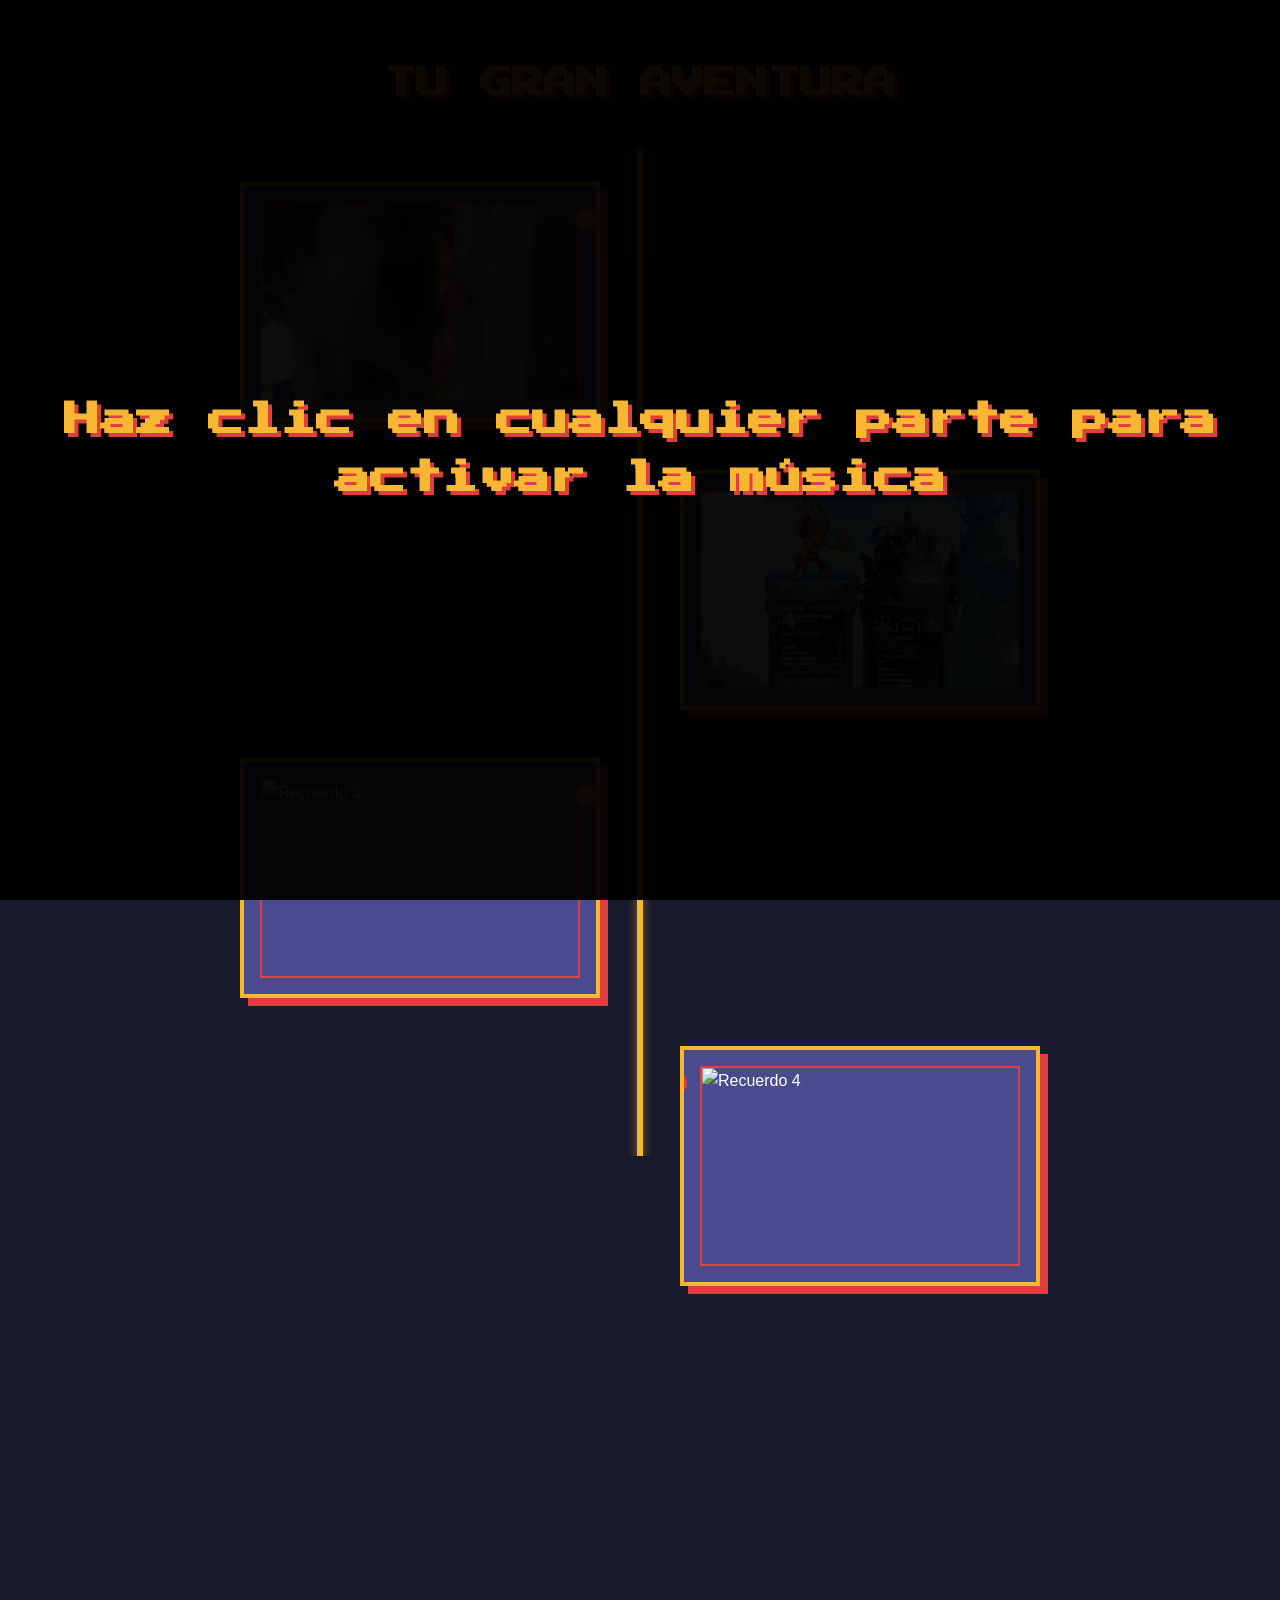
==== recuerdos.html @ 3044c660 "Felizcum" ====
<!DOCTYPE html>
<html lang="en">
<head>
    <meta charset="UTF-8">
    <meta name="viewport" content="width=device-width, initial-scale=1.0">
    <title>Mural de Recuerdos</title>
    <audio src="resources/chrono.mp3" loop id="musica-fondo" autoplay muted></audio>
    <link rel="stylesheet" href="./css/recuerdos.css">
    <link href="https://fonts.googleapis.com/css2?family=Press+Start+2P&display=swap" rel="stylesheet">
</head>
<body>
    <div id="activar-sonido-overlay">
        <h2>Haz clic en cualquier parte para activar la música</h2>
    </div>
    
    <div class="background-icons">
        <img src="resources/mascara.png" alt="Icono">
        <img src="resources/tobi.png" alt="Icono">
        <img src="resources/xbox.png" alt="Icono">
        <img src="resources/libro.png" alt="Icono">
        <img src="resources/disco.png" alt="Icono">
        <img src="resources/rosa.png" alt="Icono">
        <img src="resources/sun.png" alt="Icono">
        <img src="resources/whitedress.png" alt="Icono">
    </div>

    <div class="container timeline-page">
        <h1 class="timeline-title">
            <span class="title-part-1">TU</span>
            <span class="title-part-2">GRAN</span>
            <span class="title-part-3">AVENTURA</span>
        </h1>
        
        <div class="vertical-timeline-container">
            
            <div class="memory-card timeline-left" 
            
            data-text="Nivel 1: El Origen del Caos :v 
                 KAJKAJSKSJ T acuerdas? Literal todo empezó por un estúpido ':v'.
                  De todas las formas raras de conocer a alguien, 
                  la nuestra se gana un premio XDDD. No sé qué esperaba, horas hablando. Fue una gran decision en mi vida fue responder a ese meme KAJKAJSKSJ." 
                 data-img-src="resources/vv.png">
                <img src="resources/vv.png" alt="Recuerdo 1">
                <div class="memory-card-overlay">Nivel 1</div>
            </div>

            <div class="memory-card timeline-right" 
                 data-text="Nivel 2: Misión Desvelo XDDD
Definitivamente ganaste esta vez mafe.
Siempre deciamos, un ratito nomas y de la nada daban las 4 AM.
 Estabamos bien viciados. Lo peor es que al otro dia teniamos que despertar temprano XDDD.
  No c como le haciamos, pero fueron buenos momentos, igual con el rovloz" 
                 data-img-src="resources/brawl.jpg">
                <img src="resources/brawl.jpg" alt="Recuerdo 2">
                <div class="memory-card-overlay">Nivel 5</div>
            </div>

            <div class="memory-card timeline-left" 
                 data-text="Jefe Final: El día de la graduación. ¡Lo logramos! Siguiente nivel: El mundo real." 
                 data-img-src="resources/img/recuerdo3.jpg">
                <img src="resources/img/recuerdo3.jpg" alt="Recuerdo 3">
                <div class="memory-card-overlay">Jefe Final</div>
            </div>

            <div class="memory-card timeline-right" 
                 data-text="Misión Secundaria: La primera vez que cocinamos juntos... y casi quemamos la cocina." 
                 data-img-src="resources/img/recuerdo4.jpg">
                <img src="resources/img/recuerdo4.jpg" alt="Recuerdo 4">
                <div class="memory-card-overlay">Side-Quest</div>
            </div>

            <div class="memory-card timeline-left" 
                 data-text="Nivel 20: ¡Feliz cumpleaños! Gracias por todos los niveles compartidos." 
                 data-img-src="resources/img/recuerdo5.jpg">
                <img src="resources/img/recuerdo5.jpg" alt="Recuerdo 5">
                <div class="memory-card-overlay">Nivel 20</div>
            </div>

        </div>
    </div>

    <div id="timeline-modal" class="timeline-modal">
        <span id="timeline-close" class="timeline-close-btn">&times;</span>
        <div class="timeline-modal-content">
            <div class="zoomed-img-container">
                <img id="zoomed-img" src="" alt="Recuerdo en grande">
            </div>
            <div class="zoomed-description">
                <p id="zoomed-text"></p>
            </div>
        </div>
    </div>

    <script src="./js/scripts2.js"></script>
</body>
</html>
---- css/recuerdos.css ----
@import url('https://fonts.googleapis.com/css2?family=Press+Start+2P&display=swap');

* {
    box-sizing: border-box;
    margin: 0;
    padding: 0;
}

html, body {
    background-color: #1a1a2e;
    min-height: 100%;
}

body {
    font-family: -apple-system, BlinkMacSystemFont, "Segoe UI", Roboto, Helvetica, Arial, sans-serif;
    line-height: 1.6;
    color: #ffffff;
    overflow-x: hidden;
}

.container {
    max-width: 1000px;
    margin: auto;
    overflow: hidden;
    padding: 0 1rem;
    position: relative;
    z-index: 10;
}

@keyframes animStar {
    from { transform: translateY(0px); }
    to { transform: translateY(-100vh); }
}

.background-stars {
    position: fixed;
    top: 0;
    left: 0;
    width: 100%;
    height: 100%;
    overflow: hidden;
    z-index: 0;
}

.stars, .stars2, .stars3 {
    position: absolute;
    top: 0;
    left: 0;
    width: 100%;
    height: 100%;
    pointer-events: none;
}

.stars {
    box-shadow: 10px 50px #FFF, 80px 120px #FFF, 200px 30px #FFF, 300px 100px #FFF, 450px 70px #FFF, 600px 150px #FFF, 700px 200px #FFF, 800px 50px #FFF, 900px 100px #FFF, 1000px 170px #FFF, 1100px 30px #FFF, 1200px 80px #FFF, 1300px 130px #FFF, 1400px 180px #FFF, 1500px 50px #FFF, 1600px 120px #FFF, 1700px 10px #FFF, 1800px 100px #FFF, 1900px 40px #FFF;
    animation: animStar 50s linear infinite;
}

.stars2 {
    box-shadow: 15px 65px #EEE, 95px 135px #EEE, 215px 45px #EEE, 315px 115px #EEE, 465px 85px #EEE, 615px 165px #EEE, 715px 215px #EEE, 815px 65px #EEE, 915px 115px #EEE, 1015px 185px #EEE, 1115px 45px #EEE, 1215px 95px #EEE, 1315px 145px #EEE, 1415px 195px #EEE, 1515px 65px #EEE, 1615px 135px #EEE, 1715px 25px #EEE, 1815px 115px #EEE, 1915px 55px #EEE;
    animation: animStar 100s linear infinite;
}

.stars3 {
    box-shadow: 5px 45px #DDD, 75px 105px #DDD, 195px 25px #DDD, 295px 95px #DDD, 445px 65px #DDD, 595px 145px #DDD, 695px 195px #DDD, 795px 45px #DDD, 895px 95px #DDD, 995px 165px #DDD, 1095px 25px #DDD, 1195px 75px #DDD, 1295px 125px #DDD, 1395px 175px #DDD, 1495px 45px #DDD, 1595px 115px #DDD, 1695px 5px #DDD, 1795px 95px #DDD, 1895px 35px #DDD;
    animation: animStar 150s linear infinite;
}

.background-icons {
    position: fixed;
    top: 0;
    left: 0;
    width: 100%;
    height: 100%;
    z-index: 1;
    overflow: hidden;
    pointer-events: none;
}

.background-icons img {
    position: absolute;
    bottom: -100px;
    width: 80px;
    height: auto;
    opacity: 0.6;
    pointer-events: none;
}

@keyframes floatUp {
    from { transform: translateY(0); opacity: 0.6; }
    to { transform: translateY(-110vh); opacity: 0; }
}
@keyframes floatSway {
    0% { transform: translate(0, 0); opacity: 0.6; }
    50% { transform: translate(40px, -50vh); opacity: 0.5; }
    100% { transform: translate(-40px, -110vh); opacity: 0; }
}
@keyframes floatRotate {
    from { transform: translateY(0) rotate(0deg); opacity: 0.6; }
    to { transform: translateY(-110vh) rotate(360deg); opacity: 0; }
}

.background-icons img:nth-child(1) {
    left: 10%;
    width: 60px;
    animation: floatSway 12s linear 0s infinite;
}
.background-icons img:nth-child(2) {
    left: 45%;
    width: 100px;
    animation: floatRotate 18s linear 2s infinite;
}
.background-icons img:nth-child(3) {
    left: 70%;
    width: 70px;
    animation: floatUp 10s linear 5s infinite;
}
.background-icons img:nth-child(4) {
    left: 85%;
    width: 90px;
    animation: floatSway 16s linear 1s infinite;
}
.background-icons img:nth-child(5) {
    left: 25%;
    width: 85px;
    animation: floatRotate 13s linear 7s infinite;
}
.background-icons img:nth-child(6) {
    left: 55%;
    width: 65px;
    animation: floatUp 11s linear 4s infinite;
}
.background-icons img:nth-child(7) {
    left: 5%;
    width: 110px;
    animation: floatSway 17s linear 6s infinite;
}
.background-icons img:nth-child(8) {
    left: 75%;
    width: 75px;
    animation: floatRotate 14s linear 9s infinite;
}


.timeline-title {
    font-family: 'Press Start 2P', cursive;
    font-size: 2rem;
    color: #f7b733;
    text-shadow: 4px 4px 0px #e03f3f;
    text-align: center;
    margin: 4rem auto 3rem auto;
    line-height: 1.2;
    overflow: hidden;
    padding: 0 10px;
    white-space: nowrap;
}

.timeline-title span {
    display: inline-block;
    opacity: 0;
    transform: translateY(20px);
    animation: textFadeInUp 0.8s ease-out forwards;
}

.timeline-title .title-part-1 { animation-delay: 0.1s; }
.timeline-title .title-part-2 { animation-delay: 0.3s; }
.timeline-title .title-part-3 { animation-delay: 0.5s; }

@keyframes textFadeInUp {
    to {
        opacity: 1;
        transform: translateY(0);
    }
}

.vertical-timeline-container {
    position: relative;
    max-width: 800px;
    margin: 0 auto;
    padding: 2rem 0;
}

.vertical-timeline-container::after {
    content: '';
    position: absolute;
    width: 6px;
    background-color: #f7b733;
    top: 0;
    bottom: 0;
    left: 50%;
    margin-left: -3px;
    border-radius: 3px;
    box-shadow: 0 0 10px rgba(247, 183, 51, 0.5);
    animation: drawLine 2s ease-out forwards;
}

@keyframes drawLine {
    from { height: 0; }
    to { height: 100%; }
}

.memory-card {
    position: relative;
    padding: 1rem;
    background-color: #4a4a8f;
    border: 4px solid #f7b733;
    box-shadow: 8px 8px 0px #e03f3f;
    margin-bottom: 3rem;
    transition: all 0.2s ease-in-out;
    cursor: pointer;
    overflow: hidden;
    width: 45%;
    opacity: 0;
    transform: translateY(30px);
    animation: cardFadeInUp 0.8s ease-out forwards;
}

@keyframes cardFadeInUp {
    to {
        opacity: 1;
        transform: translateY(0);
    }
}

.memory-card:nth-child(1) { animation-delay: 0.8s; }
.memory-card:nth-child(2) { animation-delay: 1.1s; }
.memory-card:nth-child(3) { animation-delay: 1.4s; }
.memory-card:nth-child(4) { animation-delay: 1.7s; }
.memory-card:nth-child(5) { animation-delay: 2.0s; }

.memory-card::before {
    content: '';
    position: absolute;
    width: 20px;
    height: 20px;
    border-radius: 50%;
    background-color: #f7b733;
    border: 3px solid #e03f3f;
    z-index: 1;
    top: 20px;
    transform: translateX(-50%);
}

.timeline-left {
    left: 0;
    transform-origin: left center;
}
.timeline-left::before {
    left: 100%;
    margin-left: -10px;
}

.timeline-right {
    left: 55%;
    transform-origin: right center;
}
.timeline-right::before {
    left: -10px;
    margin-left: 0;
}

@media screen and (max-width: 767px) {
    .vertical-timeline-container::after {
        left: 20px;
    }
    .memory-card {
        width: calc(100% - 60px);
        margin-left: 60px;
        left: 0;
        transform-origin: left center;
    }
    .memory-card::before {
        left: -30px;
        margin-left: 0;
    }
    .timeline-right, .timeline-left {
        left: 0;
    }
    .timeline-title {
        font-size: 1.5rem;
    }
}

.memory-card:hover {
    transform: scale(1.02) translate(3px, 3px);
    box-shadow: 3px 3px 0px #000000;
}
.memory-card:hover img {
    transform: scale(1.05);
}

.memory-card img {
    display: block;
    width: 100%;
    height: 200px;
    object-fit: cover;
    border: 2px solid #e03f3f;
    transition: transform 0.3s ease;
}

.memory-card-overlay {
    position: absolute;
    bottom: 0;
    left: 0;
    width: 100%;
    background: rgba(0, 0, 0, 0.7);
    color: #f7b733;
    padding: 0.8rem;
    text-align: center;
    font-family: 'Press Start 2P', cursive;
    font-size: 0.8rem;
    transform: translateY(100%);
    transition: transform 0.3s ease-out;
}

.memory-card:hover .memory-card-overlay {
    transform: translateY(0);
}

.timeline-modal {
    position: fixed;
    z-index: 1000;
    left: 0;
    top: 0;
    width: 100%;
    height: 100%;
    background-color: rgba(26, 26, 46, 0.95);
    display: flex;
    justify-content: center;
    align-items: center;
    visibility: hidden;
    opacity: 0;
    transform: scale(0.5);
    transition: all 0.3s cubic-bezier(0.175, 0.885, 0.32, 1.275);
}

.timeline-modal.visible {
    visibility: visible;
    opacity: 1;
    transform: scale(1);
}

.timeline-modal-content {
    display: flex;
    font-family: 'Press Start 2P', cursive;
    background-color: #fefefe;
    color: #1a1a2e;
    padding: 30px;
    border: 8px solid #4a4a8f;
    width: 90%;
    max-width: 1000px;
    position: relative;
    box-shadow: 15px 15px 0px #000;
    flex-direction: column;
    text-align: center;
}

@media (min-width: 768px) {
    .timeline-modal-content {
        flex-direction: row;
        text-align: left;
    }
}

.zoomed-img-container {
    flex: 1.5;
    padding: 10px;
}

#zoomed-img {
    width: 100%;
    max-height: 500px;
    object-fit: contain;
    border: 4px solid #e03f3f;
    box-shadow: 5px 5px 0px #000000;
}

.zoomed-description {
    flex: 1;
    padding: 20px;
    font-size: 0.9rem;
    line-height: 1.8;
    background-color: #f0f0f0;
    border: 2px dashed #4a4a8f;
    display: flex;
    align-items: center;
    justify-content: center;
    opacity: 0;
    transform: translateX(30px);
    transition: all 0.5s ease-out 0.2s;
}

.timeline-modal.visible .zoomed-description {
    opacity: 1;
    transform: translateX(0);
}

.timeline-close-btn {
    color: #f7b733;
    position: absolute;
    top: -20px;
    right: 5px;
    font-size: 4rem;
    font-weight: bold;
    cursor: pointer;
    text-shadow: 5px 5px 0px #e03f3f;
    transition: transform 0.2s, color 0.2s, text-shadow 0.2s;
    z-index: 1001;
}

.timeline-close-btn:hover {
    color: #e03f3f;
    text-shadow: none;
    transform: scale(1.2) rotate(90deg);
}

#activar-sonido-overlay {
    position: fixed;
    top: 0;
    left: 0;
    width: 100%;
    height: 100%;
    background: rgba(0, 0, 0, 0.95);
    color: #f7b733;
    display: flex;
    justify-content: center;
    align-items: center;
    text-align: center;
    z-index: 2000;
    cursor: pointer;
    font-family: 'Press Start 2P', cursive;
    font-size: 1.5rem;
    text-shadow: 4px 4px 0px #e03f3f;
    transition: opacity 0.3s ease;
}
#activar-sonido-overlay.hidden {
    opacity: 0;
    pointer-events: none;
}
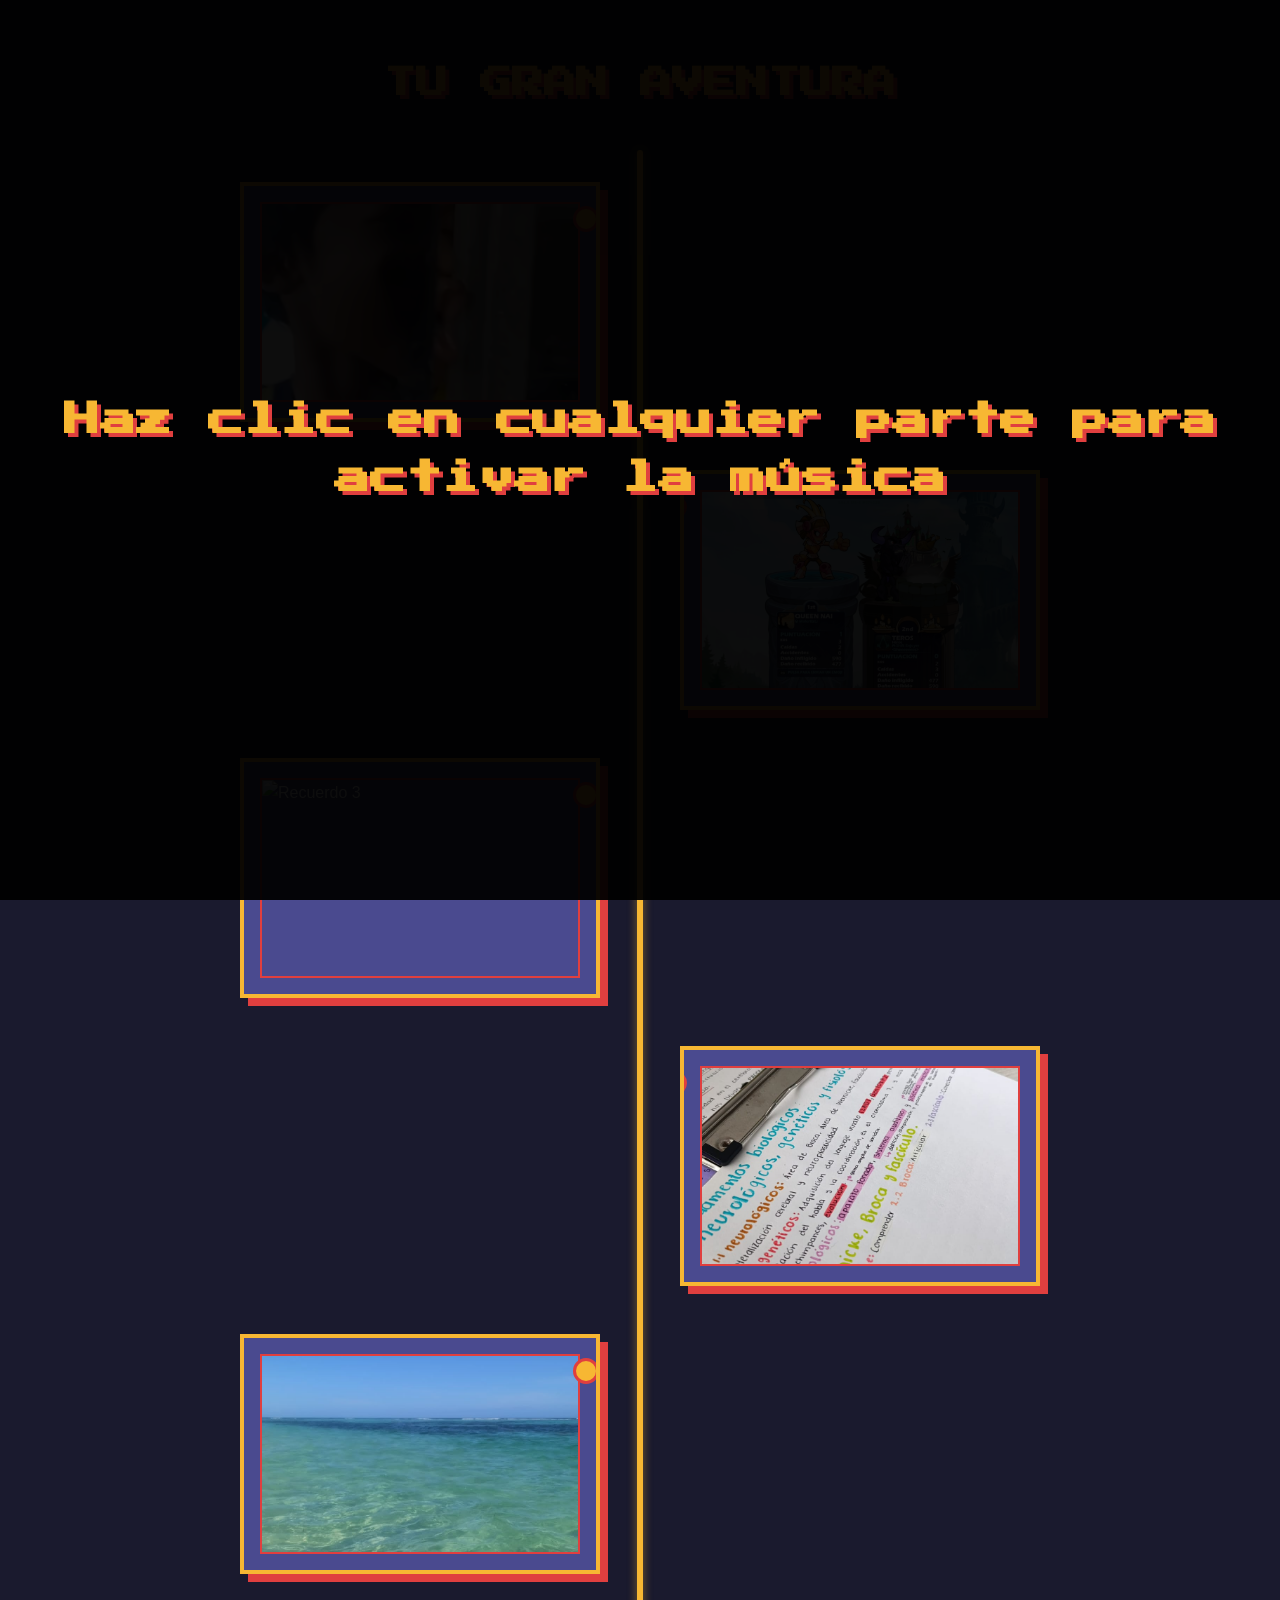
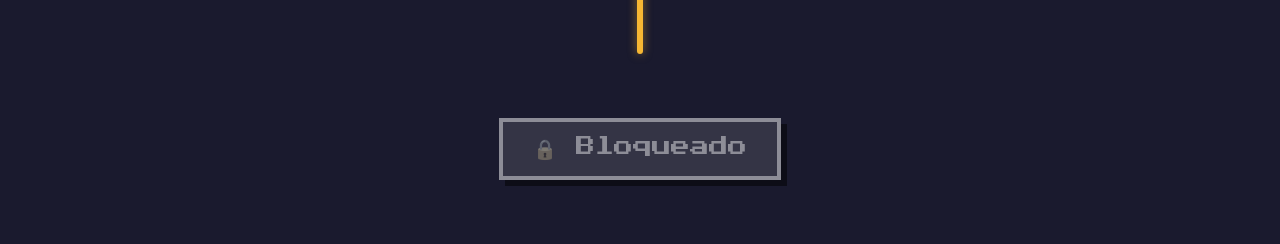
==== commit b8b55361: "Update" ====
--- a/recuerdos.html
+++ b/recuerdos.html
@@ -7,6 +7,10 @@
     <audio src="resources/chrono.mp3" loop id="musica-fondo" autoplay muted></audio>
     <link rel="stylesheet" href="./css/recuerdos.css">
     <link href="https://fonts.googleapis.com/css2?family=Press+Start+2P&display=swap" rel="stylesheet">
+    
+    <script src="https://cdn.jsdelivr.net/npm/sweetalert2@11"></script>
+    <script src="https://cdn.jsdelivr.net/npm/canvas-confetti@1.9.3/dist/confetti.browser.min.js"></script>
+
 </head>
 <body>
     <div id="activar-sonido-overlay">
@@ -34,11 +38,10 @@
         <div class="vertical-timeline-container">
             
             <div class="memory-card timeline-left" 
-            
-            data-text="Nivel 1: El Origen del Caos :v 
-                 KAJKAJSKSJ T acuerdas? Literal todo empezó por un estúpido ':v'.
-                  De todas las formas raras de conocer a alguien, 
-                  la nuestra se gana un premio XDDD. No sé qué esperaba, horas hablando. Fue una gran decision en mi vida fue responder a ese meme KAJKAJSKSJ." 
+                 data-text="Nivel 1: El Origen del Caos :v 
+                     KAJKAJSKSJ T acuerdas? Literal todo empezó por un estúpido ':v' hace como 4-5 años ya.
+                      Y de todas las formas raras de conocer a alguien, 
+                      la nuestra se gana un premio XDDD. No sé qué esperaba, horas hablando. Fue una gran decision en mi vida fue responder a ese meme KAJKAJSKSJ." 
                  data-img-src="resources/vv.png">
                 <img src="resources/vv.png" alt="Recuerdo 1">
                 <div class="memory-card-overlay">Nivel 1</div>
@@ -56,27 +59,39 @@
             </div>
 
             <div class="memory-card timeline-left" 
-                 data-text="Jefe Final: El día de la graduación. ¡Lo logramos! Siguiente nivel: El mundo real." 
-                 data-img-src="resources/img/recuerdo3.jpg">
-                <img src="resources/img/recuerdo3.jpg" alt="Recuerdo 3">
-                <div class="memory-card-overlay">Jefe Final</div>
+                 data-text="Complejidad...  
+                  Se que has pasado por situaciones complicadas, distintos retos que hacen dudar sobre seguir adelante, sin embargo lo supiste
+                  sobrellevar cada una de esas veces, y no es algo que cualquiera pueda hacer, y realmente me siento orgulloso de ti por eso, y recuerda
+                  que no estas y nunca estaras sola mafe" 
+                 data-img-src="resources/tovis.jpeg">
+                <img src="resources/tovis.jpeg" alt="Recuerdo 3">
+                <div class="memory-card-overlay">Pese a dificultades</div>
             </div>
 
             <div class="memory-card timeline-right" 
-                 data-text="Misión Secundaria: La primera vez que cocinamos juntos... y casi quemamos la cocina." 
-                 data-img-src="resources/img/recuerdo4.jpg">
-                <img src="resources/img/recuerdo4.jpg" alt="Recuerdo 4">
-                <div class="memory-card-overlay">Side-Quest</div>
+                 data-text="Pese a todo, sigues esforzandote por lo que te gusta, y eso me gusta de ti, eres una chica con sueños y metas, quizas
+                 a veces te descarriles o te cansas, pero lo que es realmente importante es seguir adelante despues de todo...:)" 
+                 data-img-src="resources/texto.jpg">
+                <img src="resources/texto.jpg" alt="Recuerdo 4">
+                <div class="memory-card-overlay">Esfuerzo Dia con Dia</div>
             </div>
 
             <div class="memory-card timeline-left" 
-                 data-text="Nivel 20: ¡Feliz cumpleaños! Gracias por todos los niveles compartidos." 
-                 data-img-src="resources/img/recuerdo5.jpg">
-                <img src="resources/img/recuerdo5.jpg" alt="Recuerdo 5">
-                <div class="memory-card-overlay">Nivel 20</div>
+                 data-text="Y aun asi, hasta el final siempre habra bonitas cosas, bonitas cosas que debes disfrutar por ti, y por las personas que tiene en su 
+                 corazon..." 
+                 data-img-src="resources/playa.jpeg">
+                <img src="resources/playa.jpeg" alt="Recuerdo 5">
+                <div class="memory-card-overlay">Recuerda lo bonito</div>
             </div>
 
         </div>
+
+        <div class="final-button-container">
+            <button id="final-button" class="locked-button">
+                🔒 Bloqueado
+            </button>
+        </div>
+
     </div>
 
     <div id="timeline-modal" class="timeline-modal">
--- a/css/recuerdos.css
+++ b/css/recuerdos.css
@@ -152,7 +152,6 @@
     line-height: 1.2;
     overflow: hidden;
     padding: 0 10px;
-    white-space: nowrap;
 }
 
 .timeline-title span {
@@ -264,8 +263,8 @@
         left: 20px;
     }
     .memory-card {
-        width: calc(100% - 60px);
-        margin-left: 60px;
+        width: calc(100% - 40px);
+        margin-left: 40px;
         left: 0;
         transform-origin: left center;
     }
@@ -278,6 +277,7 @@
     }
     .timeline-title {
         font-size: 1.5rem;
+        white-space: normal;
     }
 }
 
@@ -353,12 +353,16 @@
     box-shadow: 15px 15px 0px #000;
     flex-direction: column;
     text-align: center;
+    max-height: 85vh;
+    overflow-y: auto;
 }
 
 @media (min-width: 768px) {
     .timeline-modal-content {
         flex-direction: row;
         text-align: left;
+        max-height: none;
+        overflow-y: visible;
     }
 }
 
@@ -382,12 +386,16 @@
     line-height: 1.8;
     background-color: #f0f0f0;
     border: 2px dashed #4a4a8f;
-    display: flex;
-    align-items: center;
-    justify-content: center;
     opacity: 0;
     transform: translateX(30px);
     transition: all 0.5s ease-out 0.2s;
+}
+
+@media (min-width: 768px) {
+    .zoomed-description {
+        max-height: 500px;
+        overflow-y: auto;
+    }
 }
 
 .timeline-modal.visible .zoomed-description {
@@ -436,4 +444,83 @@
 #activar-sonido-overlay.hidden {
     opacity: 0;
     pointer-events: none;
+}
+
+.final-button-container {
+    text-align: center;
+    padding: 4rem 0;
+}
+
+.locked-button {
+    display: inline-block;
+    background: #4a4a8f;
+    color: #ffffff;
+    padding: 15px 30px;
+    text-decoration: none;
+    border: 4px solid #ffffff;
+    box-shadow: 6px 6px 0px #000000;
+    font-family: 'Press Start 2P', cursive;
+    font-size: 1.2rem;
+    transition: all 0.3s ease;
+    opacity: 0.5;
+    cursor: not-allowed;
+    filter: grayscale(80%);
+}
+
+.locked-button.unlocked {
+    opacity: 1;
+    cursor: pointer;
+    filter: none;
+    background: #f7b733;
+    color: #1a1a2e;
+    text-shadow: none;
+    box-shadow: 6px 6px 0px #e03f3f;
+}
+
+.locked-button.unlocked:hover {
+    background: #ffffff;
+    transform: translate(3px, 3px);
+    box-shadow: 3px 3px 0px #e03f3f;
+}
+
+/* --- Estilos para SweetAlert2 --- */
+.swal-popup-game {
+    background: #fefefe;
+    border: 8px solid #4a4a8f;
+    box-shadow: 15px 15px 0px #000;
+}
+
+.swal-title-game {
+    font-family: 'Press Start 2P', cursive;
+    font-size: 1.5rem;
+    color: #e03f3f;
+    text-shadow: 2px 2px 0px #000;
+}
+
+.swal-content-game {
+    font-family: 'Press Start 2P', cursive;
+    font-size: 0.8rem;
+    color: #1a1a2e;
+    line-height: 1.6;
+}
+
+.swal-image-game {
+    border: 4px solid #e03f3f;
+    box-shadow: 5px 5px 0px #000000;
+}
+
+.swal-button-game {
+    font-family: 'Press Start 2P', cursive;
+    font-size: 1rem;
+    background: #f7b733;
+    color: #1a1a2e;
+    border: 4px solid #1a1a2e;
+    box-shadow: 4px 4px 0px #000;
+    transition: all 0.1s ease;
+}
+
+.swal-button-game:hover {
+    background: #ffffff;
+    transform: translate(2px, 2px);
+    box-shadow: 2px 2px 0px #000;
 }
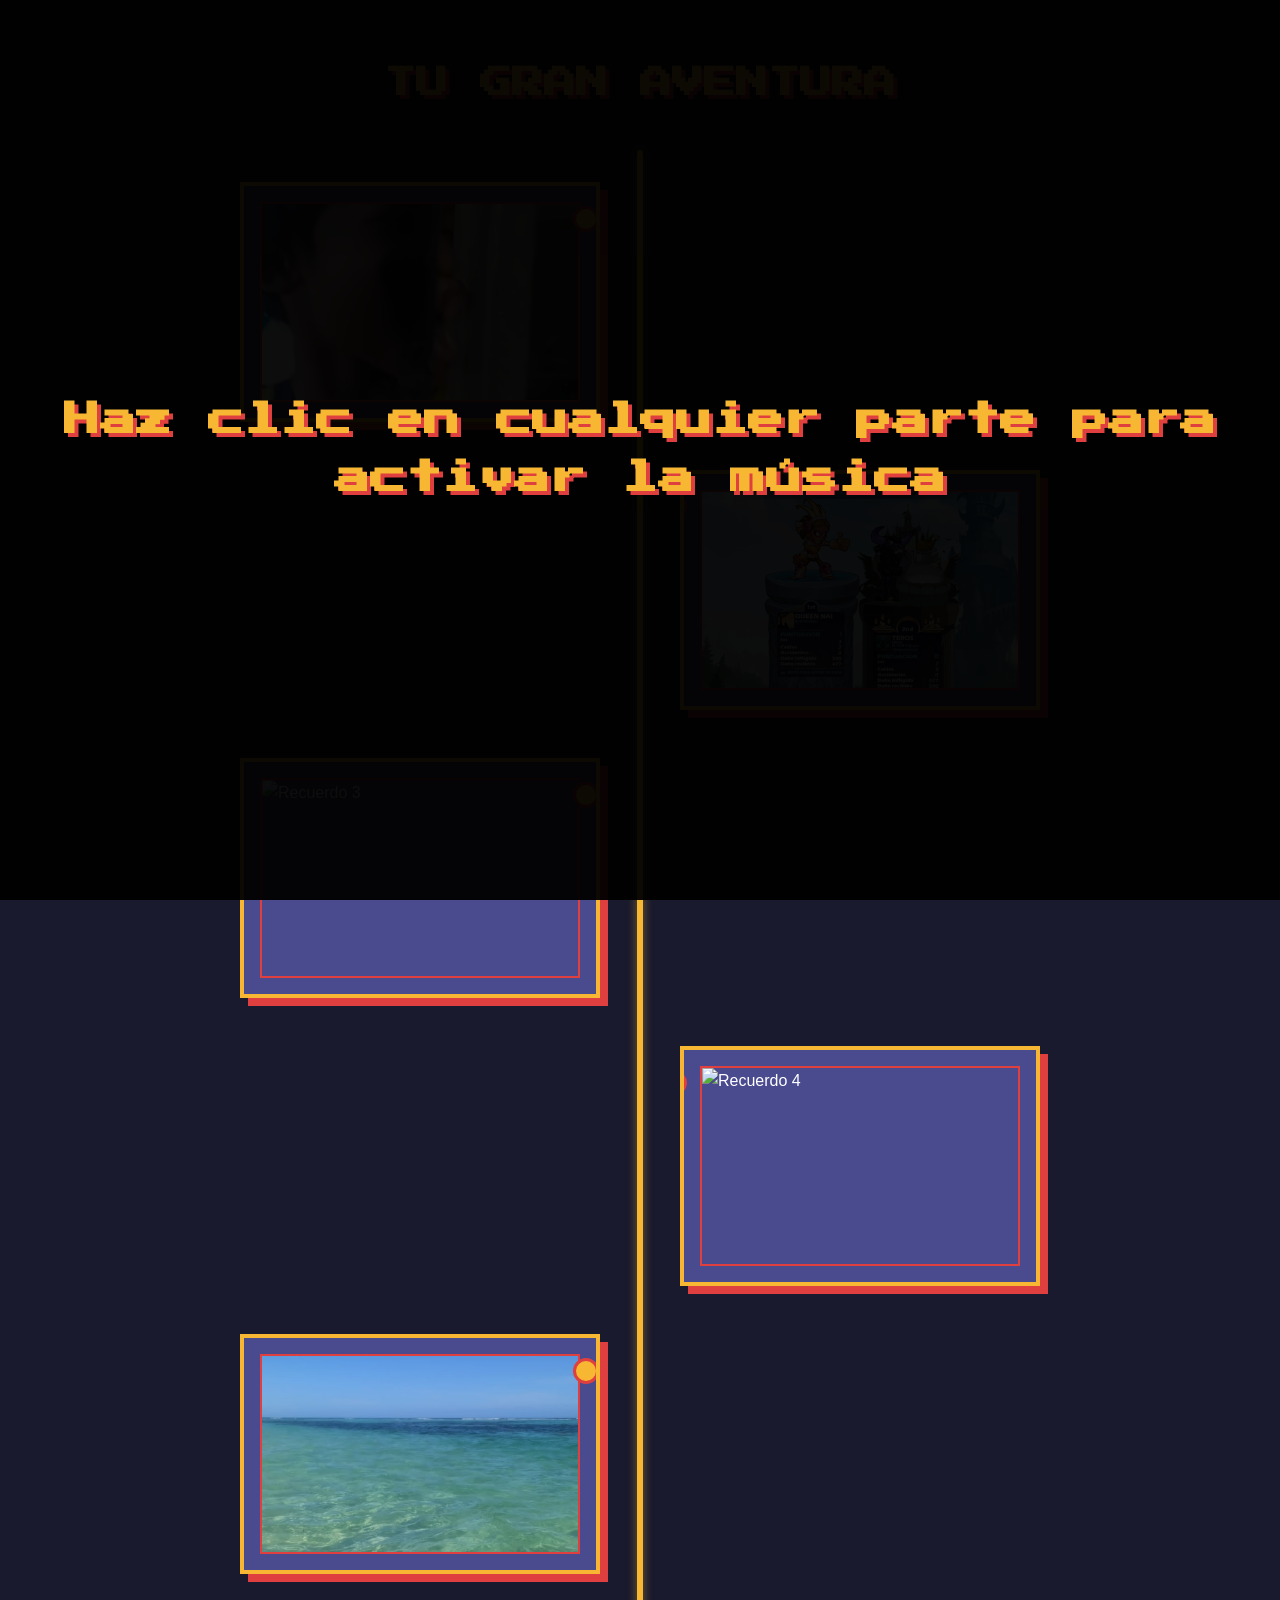
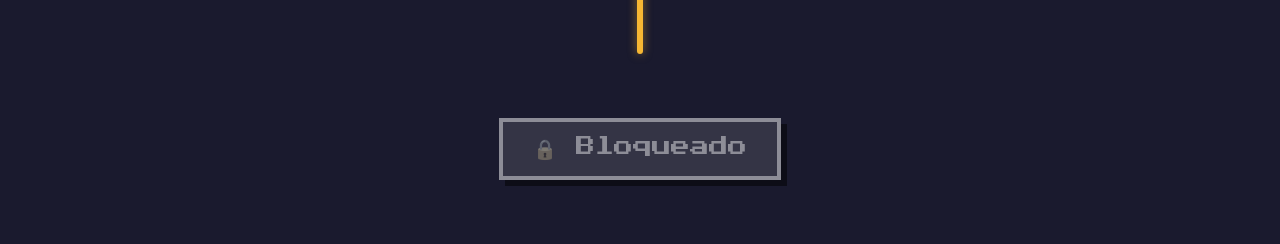
==== commit 3eeac51f: "Update recuerdos.html" ====
--- a/recuerdos.html
+++ b/recuerdos.html
@@ -71,8 +71,8 @@
             <div class="memory-card timeline-right" 
                  data-text="Pese a todo, sigues esforzandote por lo que te gusta, y eso me gusta de ti, eres una chica con sueños y metas, quizas
                  a veces te descarriles o te cansas, pero lo que es realmente importante es seguir adelante despues de todo...:)" 
-                 data-img-src="resources/texto.jpg">
-                <img src="resources/texto.jpg" alt="Recuerdo 4">
+                 data-img-src="resources/tobi.jpg">
+                <img src="resources/tobi.jpg" alt="Recuerdo 4">
                 <div class="memory-card-overlay">Esfuerzo Dia con Dia</div>
             </div>
 
@@ -108,4 +108,5 @@
 
     <script src="./js/scripts2.js"></script>
 </body>
-</html>+
+</html>
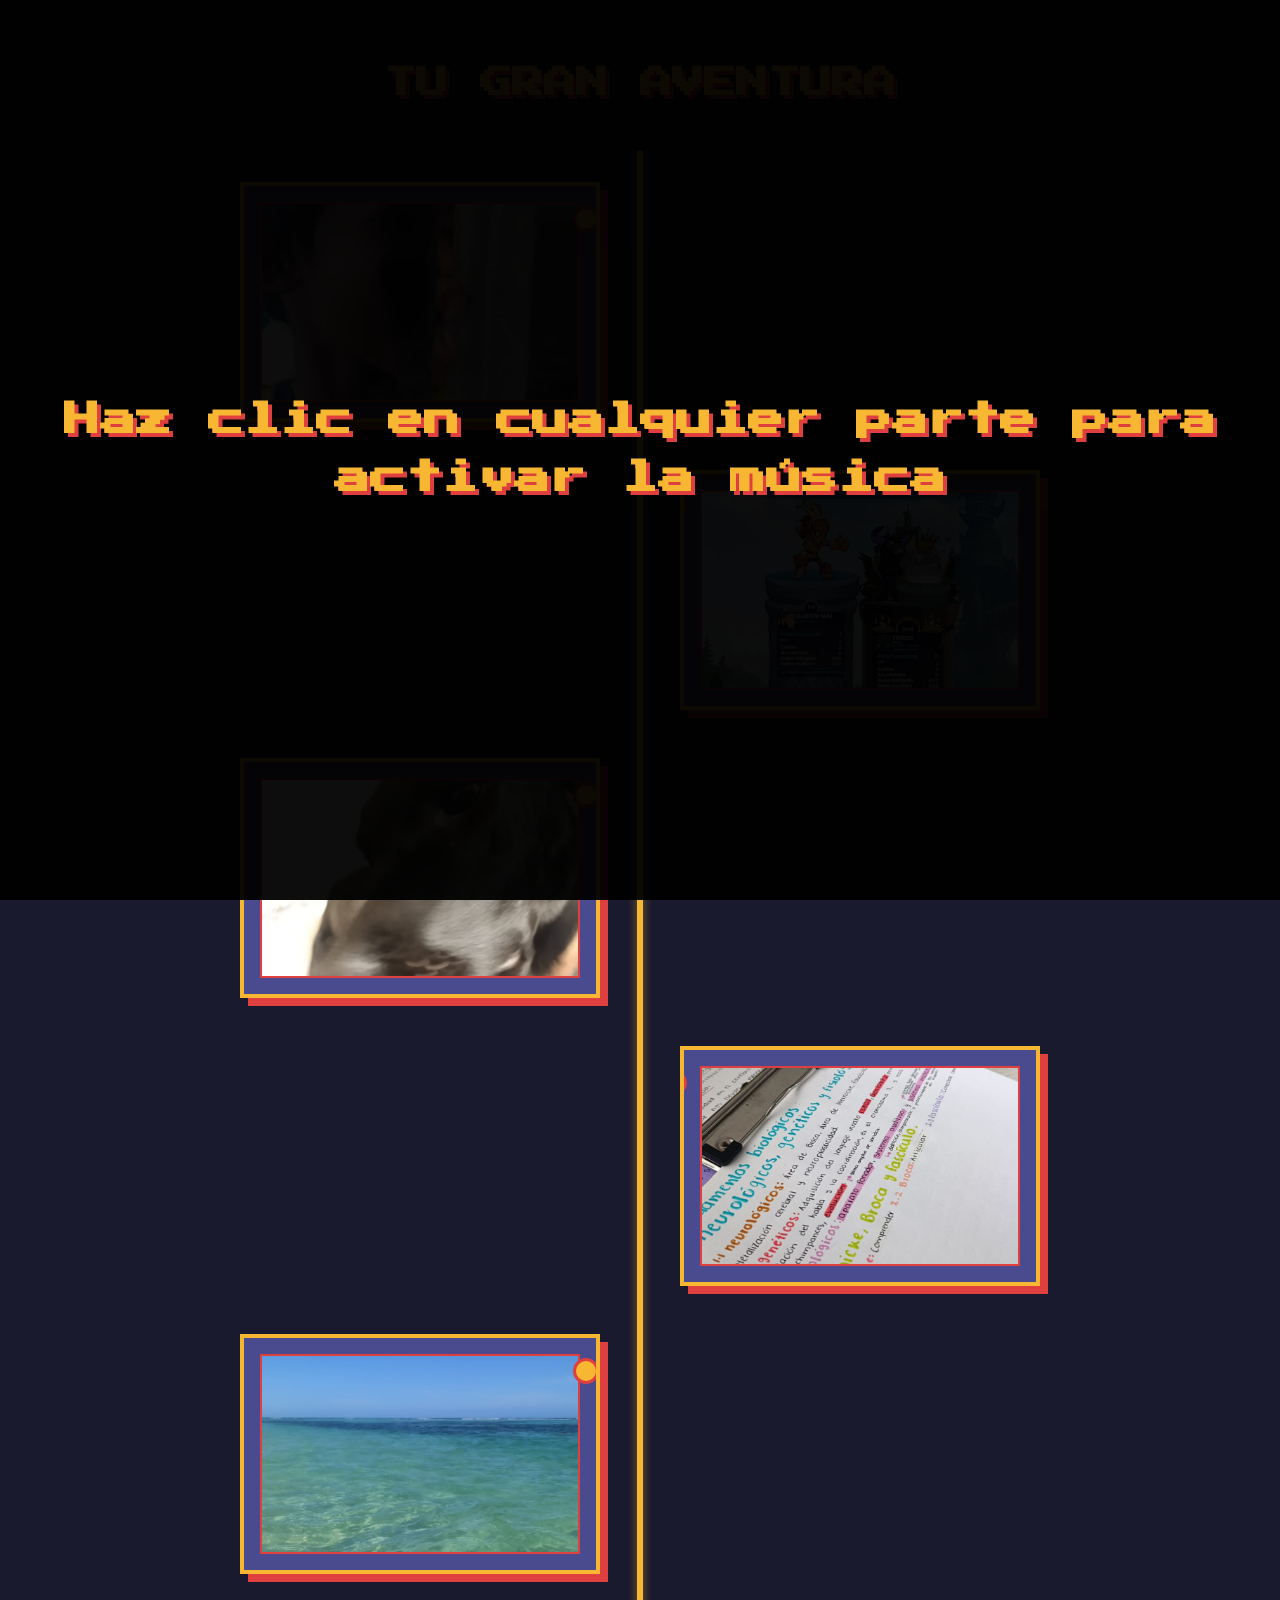
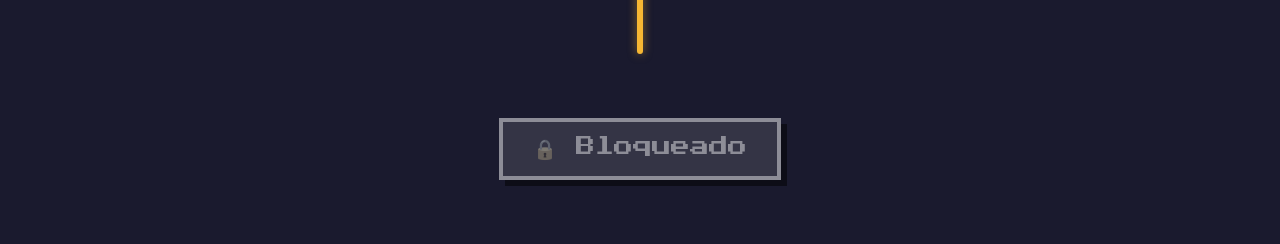
==== commit ba5ffdb7: "Update recuerdos.html" ====
--- a/recuerdos.html
+++ b/recuerdos.html
@@ -63,16 +63,16 @@
                   Se que has pasado por situaciones complicadas, distintos retos que hacen dudar sobre seguir adelante, sin embargo lo supiste
                   sobrellevar cada una de esas veces, y no es algo que cualquiera pueda hacer, y realmente me siento orgulloso de ti por eso, y recuerda
                   que no estas y nunca estaras sola mafe" 
-                 data-img-src="resources/tovis.jpeg">
-                <img src="resources/tovis.jpeg" alt="Recuerdo 3">
+                 data-img-src="resources/Tovis.jpeg">
+                <img src="resources/Tovis.jpeg" alt="Recuerdo 3">
                 <div class="memory-card-overlay">Pese a dificultades</div>
             </div>
 
             <div class="memory-card timeline-right" 
                  data-text="Pese a todo, sigues esforzandote por lo que te gusta, y eso me gusta de ti, eres una chica con sueños y metas, quizas
                  a veces te descarriles o te cansas, pero lo que es realmente importante es seguir adelante despues de todo...:)" 
-                 data-img-src="resources/tobi.jpg">
-                <img src="resources/tobi.jpg" alt="Recuerdo 4">
+                 data-img-src="resources/texto.jpg">
+                <img src="resources/texto.jpg" alt="Recuerdo 4">
                 <div class="memory-card-overlay">Esfuerzo Dia con Dia</div>
             </div>
 
@@ -110,3 +110,4 @@
 </body>
 
 </html>
+
